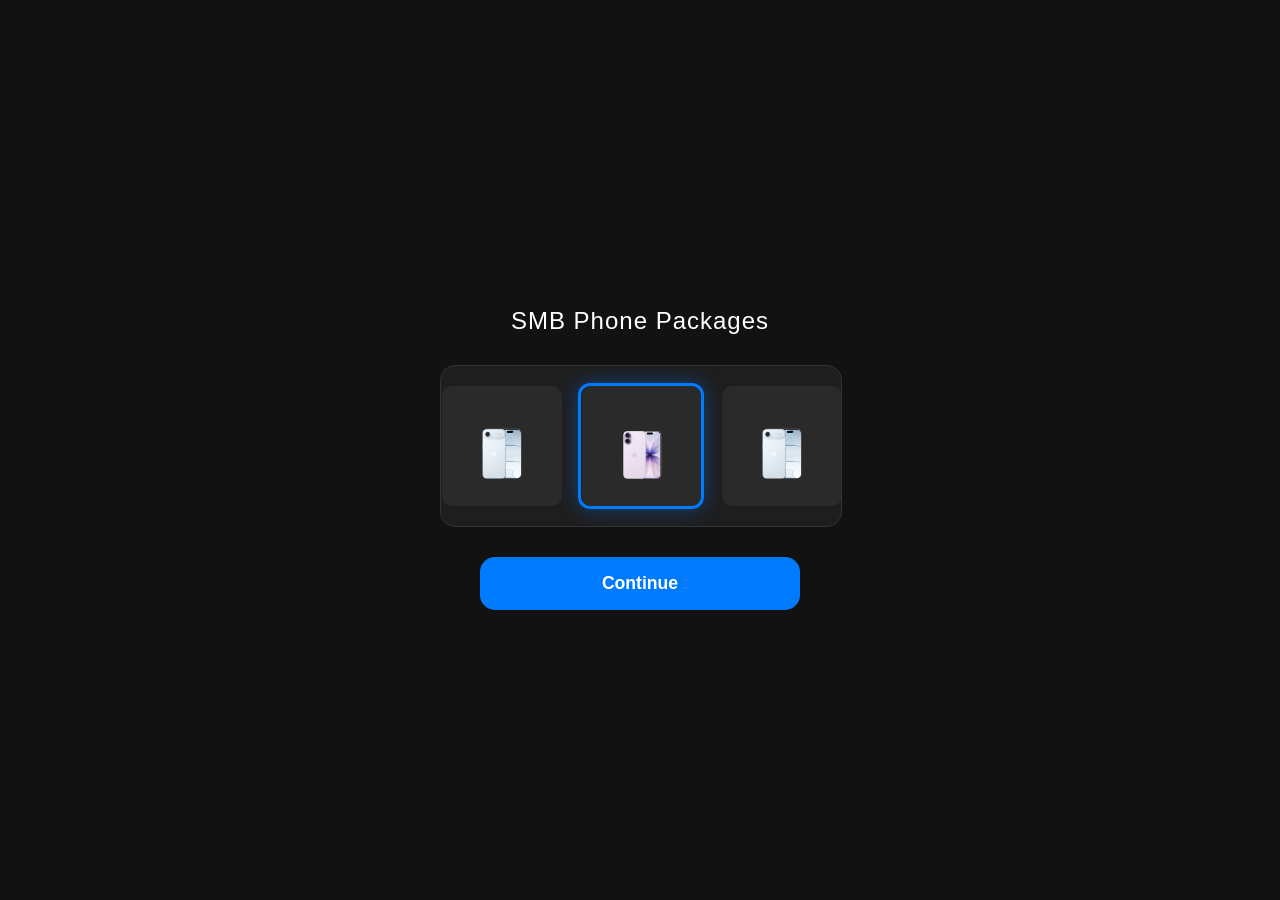
==== index.html @ 0e9d7a9b "initial commit" ====
<!DOCTYPE html>
<html lang="pl">
<head>
    <meta charset="UTF-8">
    <meta name="viewport" content="width=device-width, initial-scale=1.0">
    <title>Phone Giveaway</title>
    <style>
        :root {
            --bg-color: #121212;
            --card-bg: #1e1e1e;
            --primary-blue: #007bff;
            --text-white: #ffffff;
            --border-radius: 15px;
            --item-size: 120px;
            --item-margin: 10px;
        }

        body {
            margin: 0;
            padding: 0;
            background-color: var(--bg-color);
            color: var(--text-white);
            font-family: 'Segoe UI', Roboto, sans-serif;
            display: flex;
            justify-content: center;
            align-items: center;
            height: 100vh;
            overflow: hidden;
        }

        #app {
            width: 100%;
            max-width: 400px;
            text-align: center;
            padding: 20px;
            transition: filter 0.5s ease;
        }

        h1 { font-size: 1.5rem; margin-bottom: 30px; font-weight: 300; letter-spacing: 1px; }

        .roulette-container {
            position: relative;
            width: 100%;
            height: 160px;
            background: var(--card-bg);
            border-radius: var(--border-radius);
            overflow: hidden;
            border: 1px solid #333;
            margin-bottom: 30px;
            display: flex;
            align-items: center;
        }

        .highlight-box {
            position: absolute;
            top: 50%;
            left: 50%;
            transform: translate(-50%, -50%);
            width: var(--item-size);
            height: var(--item-size);
            border: 3px solid var(--primary-blue);
            border-radius: 12px;
            z-index: 10;
            pointer-events: none;
            box-shadow: 0 0 20px rgba(0, 123, 255, 0.4);
        }

        .roll-track {
            display: flex;
            align-items: center;
            height: 100%;
            will-change: transform;
        }

        .item {
            min-width: var(--item-size);
            height: var(--item-size);
            margin: 0 var(--item-margin);
            background: #2a2a2a;
            border-radius: 10px;
            display: flex;
            justify-content: center;
            align-items: center;
            flex-shrink: 0;
        }

        .item img {
            max-width: 70%;
            max-height: 70%;
            object-fit: contain;
        }

        .btn {
            background-color: var(--primary-blue);
            color: white;
            border: none;
            padding: 16px 40px;
            border-radius: var(--border-radius);
            font-size: 1.1rem;
            font-weight: bold;
            cursor: pointer;
            width: 80%;
            transition: background 0.3s;
        }

        .modal {
            display: none;
            position: fixed;
            top: 50%;
            left: 50%;
            transform: translate(-50%, -50%);
            width: 85%;
            max-width: 320px;
            background: var(--card-bg);
            padding: 30px;
            border-radius: var(--border-radius);
            z-index: 100;
            text-align: center;
            border: 1px solid #444;
        }

        .modal input {
            width: 100%;
            padding: 14px;
            margin: 8px 0;
            border-radius: 10px;
            border: 1px solid #444;
            background: #121212;
            color: white;
            box-sizing: border-box;
        }

        .modal img { width: 200px; margin: 10px 0; }

        #truck-view {
            display: none;
            position: fixed;
            top: 50%;
            left: 50%;
            transform: translate(-50%, -50%);
            z-index: 200;
        }

        #truck-view img { width: 260px; animation: pulse 2s infinite; }

        .blurred { filter: blur(20px); pointer-events: none; }

        @keyframes pulse {
            0%, 100% { transform: scale(1); }
            50% { transform: scale(1.08); }
        }
    </style>
</head>
<body>

    <div id="app">
        <h1>SMB Phone Packages</h1>

        <div class="roulette-container">
            <div class="highlight-box"></div>
            <div id="rollTrack" class="roll-track"></div>
        </div>

        <button id="spinBtn" class="btn" onclick="startSpin()">Continue</button>
    </div>

    <div id="congratsModal" class="modal">
        <h2 style="color: var(--primary-blue); margin-top:0;">Iphone 17</h2>
        <div id="wonItemImage"></div>
        <input type="text" placeholder="Your Name">
        <input type="email" placeholder="Your Email">
        <button class="btn" style="margin-top: 15px;" onclick="showTruck()">Get insights!</button>
    </div>

    <div id="truck-view">
        <img src="truck.png" alt="Truck">
    </div>

    <script>
        const track = document.getElementById('rollTrack');
        const phoneImages = ['phone1.png', 'phone2.png', 'phone3.png', 'phone4.png', 'phone5.png'];
        const itemsCount = 70;
        const itemWidth = 120;
        const itemMargin = 10;
        const fullStep = itemWidth + (itemMargin * 2);

        function initRoulette() {
            track.innerHTML = '';
            // Resetujemy transition całkowicie
            track.style.transition = "none";

            for (let i = 0; i < itemsCount; i++) {
                const randomImg = phoneImages[Math.floor(Math.random() * phoneImages.length)];
                const div = document.createElement('div');
                div.className = 'item';
                div.innerHTML = `<img src="${randomImg}">`;
                track.appendChild(div);
            }

            // Ustawienie początkowe nieruchome
            const containerWidth = document.querySelector('.roulette-container').offsetWidth;
            const initialOffset = (3 * fullStep) - (containerWidth / 2) + (fullStep / 2);
            track.style.transform = `translateX(-${initialOffset}px)`;

            // WYMUSZENIE REFLOW - to sprawia, że pozycja "zastyga" przed startem
            track.getBoundingClientRect();
        }

        function startSpin() {
            const btn = document.getElementById('spinBtn');
            if(btn.disabled) return;

            btn.disabled = true;
            btn.style.opacity = "0.3";

            // Włączamy animację dopieru po kliknięciu
            track.style.transition = "transform 8s cubic-bezier(0.15, 0, 0.05, 1)";

            const targetIndex = 55;
            const containerWidth = document.querySelector('.roulette-container').offsetWidth;
            const finalOffset = (targetIndex * fullStep) - (containerWidth / 2) + (fullStep / 2);

            track.style.transform = `translateX(-${finalOffset}px)`;

            setTimeout(() => {
                showModal(targetIndex);
            }, 8200);
        }

        function showModal(index) {
            const modal = document.getElementById('congratsModal');
            const app = document.getElementById('app');
            const wonImgSrc = track.children[index].querySelector('img').src;

            document.getElementById('wonItemImage').innerHTML = `<img src="${wonImgSrc}">`;

            app.classList.add('blurred');
            modal.style.display = 'block';
        }

        function showTruck() {
            document.getElementById('congratsModal').style.display = 'none';
            document.getElementById('truck-view').style.display = 'block';
        }

        // Inicjalizacja przy starcie
        window.onload = initRoulette;
    </script>
</body>
</html>
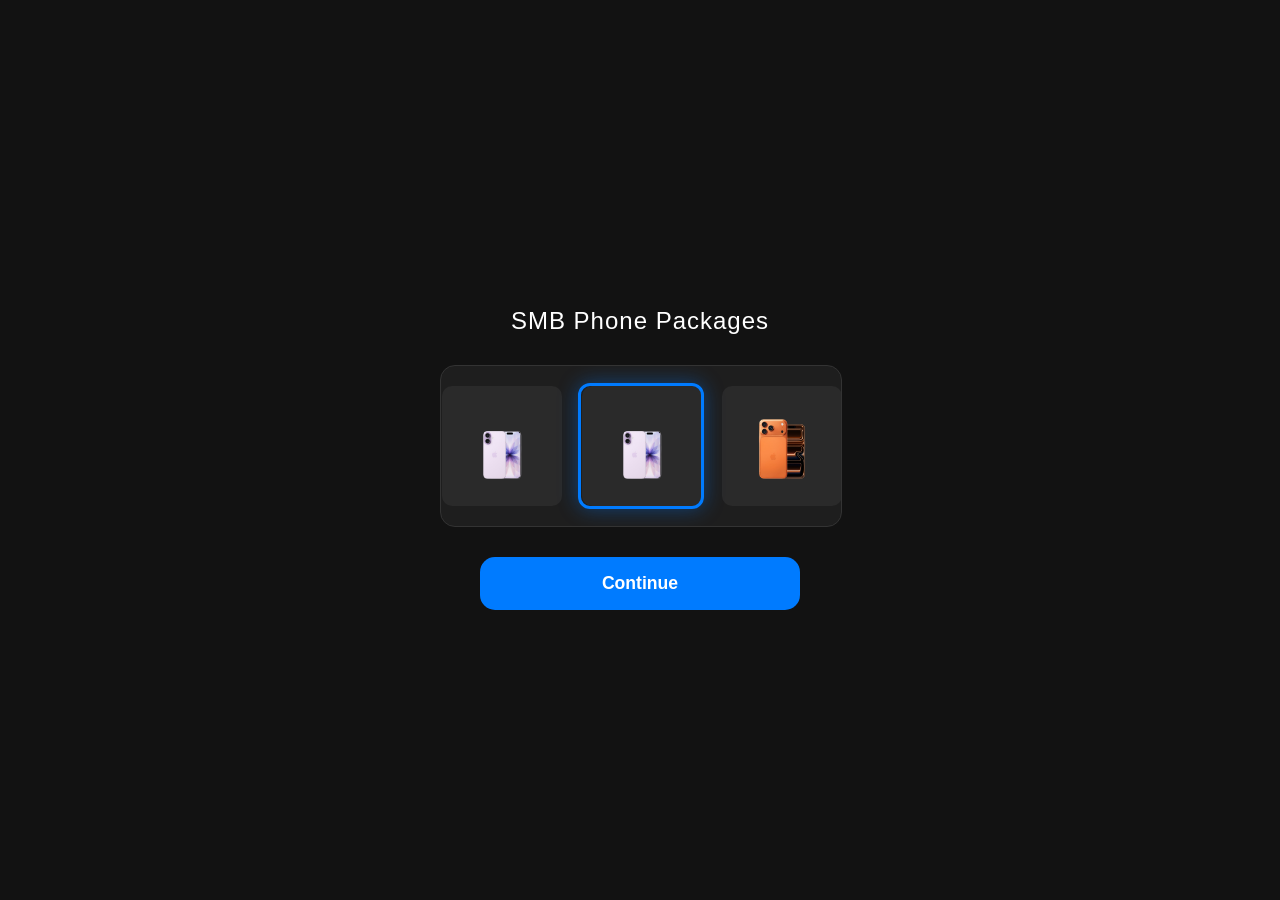
==== commit ed884b78: "Update index.html" ====
--- a/index.html
+++ b/index.html
@@ -29,7 +29,7 @@
         }
 
         #app {
-            width: 100%;
+            width: 95%;
             max-width: 400px;
             text-align: center;
             padding: 20px;
@@ -110,7 +110,7 @@
             left: 50%;
             transform: translate(-50%, -50%);
             width: 85%;
-            max-width: 320px;
+            max-width: 280px;
             background: var(--card-bg);
             padding: 30px;
             border-radius: var(--border-radius);
@@ -130,7 +130,7 @@
             box-sizing: border-box;
         }
 
-        .modal img { width: 200px; margin: 10px 0; }
+        .modal img { width: 170px; margin: 10px 0; }
 
         #truck-view {
             display: none;
@@ -141,7 +141,7 @@
             z-index: 200;
         }
 
-        #truck-view img { width: 260px; animation: pulse 2s infinite; }
+        #truck-view img { width: 200px; animation: pulse 2s infinite; }
 
         .blurred { filter: blur(20px); pointer-events: none; }
 
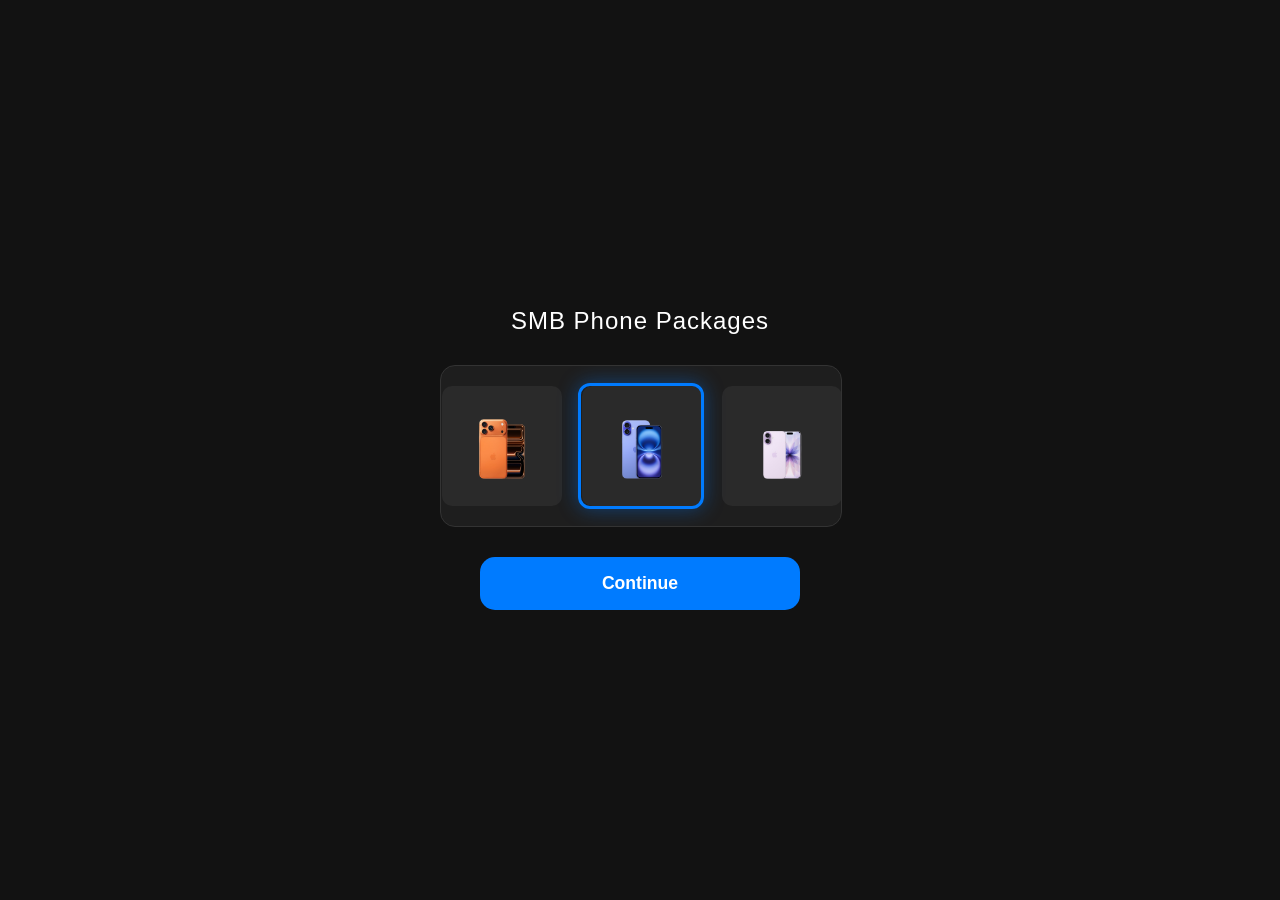
==== commit f26d7f9d: "Update index.html" ====
--- a/index.html
+++ b/index.html
@@ -3,6 +3,7 @@
 <head>
     <meta charset="UTF-8">
     <meta name="viewport" content="width=device-width, initial-scale=1.0">
+    <meta name="viewport" content="width=device-width, initial-scale=1.0, maximum-scale=1.0, user-scalable=0">
     <title>Phone Giveaway</title>
     <style>
         :root {
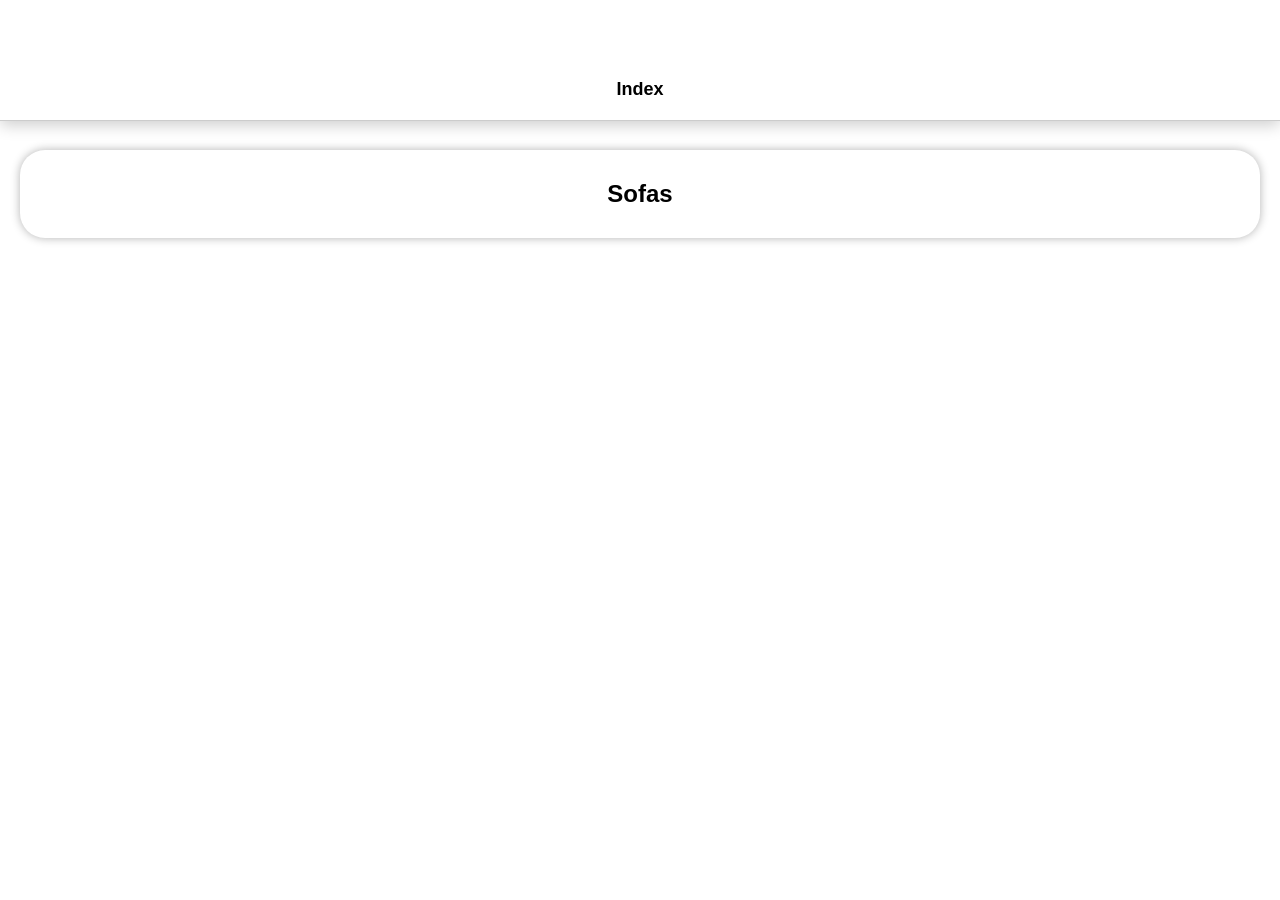
==== commit 90bc2d31: "index site" ====
--- a/index.html
+++ b/index.html
@@ -1,251 +1,36 @@
-<!DOCTYPE html>
-<html lang="pl">
-<head>
-    <meta charset="UTF-8">
-    <meta name="viewport" content="width=device-width, initial-scale=1.0">
-    <meta name="viewport" content="width=device-width, initial-scale=1.0, maximum-scale=1.0, user-scalable=0">
-    <title>Phone Giveaway</title>
+<!doctype html>
+<html lang="">
+  <head>
+    <meta charset="utf-8">
+    <meta http-equiv="x-ua-compatible" content="ie=edge">
+    <meta name="viewport" content="width=device-width, initial-scale=1.0, user-scalable=no, viewport-fit=cover">
+    <title>Index</title>
+    <meta name="description" content="">
+
+    <link rel="stylesheet" href="styles/global.css">
     <style>
-        :root {
-            --bg-color: #121212;
-            --card-bg: #1e1e1e;
-            --primary-blue: #007bff;
-            --text-white: #ffffff;
-            --border-radius: 15px;
-            --item-size: 120px;
-            --item-margin: 10px;
-        }
+     .content {
+       padding: 150px 20px 20px 20px;
+       text-align: center;
+     }
+     .content a {
+       display: block;
+       border-radius: 25px;
+       box-shadow: 0 0 10px rgba(0,0,0, 0.3);
+       padding: 10px;
+       text-decoration: none;
+       color: black;
+     }
+    </style>
+  </head>
+  <body>
+    <header>
+      <h1>Index</h1>
+    </header>
 
-        body {
-            margin: 0;
-            padding: 0;
-            background-color: var(--bg-color);
-            color: var(--text-white);
-            font-family: 'Segoe UI', Roboto, sans-serif;
-            display: flex;
-            justify-content: center;
-            align-items: center;
-            height: 100vh;
-            overflow: hidden;
-        }
-
-        #app {
-            width: 95%;
-            max-width: 400px;
-            text-align: center;
-            padding: 20px;
-            transition: filter 0.5s ease;
-        }
-
-        h1 { font-size: 1.5rem; margin-bottom: 30px; font-weight: 300; letter-spacing: 1px; }
-
-        .roulette-container {
-            position: relative;
-            width: 100%;
-            height: 160px;
-            background: var(--card-bg);
-            border-radius: var(--border-radius);
-            overflow: hidden;
-            border: 1px solid #333;
-            margin-bottom: 30px;
-            display: flex;
-            align-items: center;
-        }
-
-        .highlight-box {
-            position: absolute;
-            top: 50%;
-            left: 50%;
-            transform: translate(-50%, -50%);
-            width: var(--item-size);
-            height: var(--item-size);
-            border: 3px solid var(--primary-blue);
-            border-radius: 12px;
-            z-index: 10;
-            pointer-events: none;
-            box-shadow: 0 0 20px rgba(0, 123, 255, 0.4);
-        }
-
-        .roll-track {
-            display: flex;
-            align-items: center;
-            height: 100%;
-            will-change: transform;
-        }
-
-        .item {
-            min-width: var(--item-size);
-            height: var(--item-size);
-            margin: 0 var(--item-margin);
-            background: #2a2a2a;
-            border-radius: 10px;
-            display: flex;
-            justify-content: center;
-            align-items: center;
-            flex-shrink: 0;
-        }
-
-        .item img {
-            max-width: 70%;
-            max-height: 70%;
-            object-fit: contain;
-        }
-
-        .btn {
-            background-color: var(--primary-blue);
-            color: white;
-            border: none;
-            padding: 16px 40px;
-            border-radius: var(--border-radius);
-            font-size: 1.1rem;
-            font-weight: bold;
-            cursor: pointer;
-            width: 80%;
-            transition: background 0.3s;
-        }
-
-        .modal {
-            display: none;
-            position: fixed;
-            top: 50%;
-            left: 50%;
-            transform: translate(-50%, -50%);
-            width: 85%;
-            max-width: 280px;
-            background: var(--card-bg);
-            padding: 30px;
-            border-radius: var(--border-radius);
-            z-index: 100;
-            text-align: center;
-            border: 1px solid #444;
-        }
-
-        .modal input {
-            width: 100%;
-            padding: 14px;
-            margin: 8px 0;
-            border-radius: 10px;
-            border: 1px solid #444;
-            background: #121212;
-            color: white;
-            box-sizing: border-box;
-        }
-
-        .modal img { width: 170px; margin: 10px 0; }
-
-        #truck-view {
-            display: none;
-            position: fixed;
-            top: 50%;
-            left: 50%;
-            transform: translate(-50%, -50%);
-            z-index: 200;
-        }
-
-        #truck-view img { width: 200px; animation: pulse 2s infinite; }
-
-        .blurred { filter: blur(20px); pointer-events: none; }
-
-        @keyframes pulse {
-            0%, 100% { transform: scale(1); }
-            50% { transform: scale(1.08); }
-        }
-    </style>
-</head>
-<body>
-
-    <div id="app">
-        <h1>SMB Phone Packages</h1>
-
-        <div class="roulette-container">
-            <div class="highlight-box"></div>
-            <div id="rollTrack" class="roll-track"></div>
-        </div>
-
-        <button id="spinBtn" class="btn" onclick="startSpin()">Continue</button>
+    <div class="content">
+      <a href="sites/sofas.html"><h2>Sofas</h2></a>
     </div>
 
-    <div id="congratsModal" class="modal">
-        <h2 style="color: var(--primary-blue); margin-top:0;">Iphone 17</h2>
-        <div id="wonItemImage"></div>
-        <input type="text" placeholder="Your Name">
-        <input type="email" placeholder="Your Email">
-        <button class="btn" style="margin-top: 15px;" onclick="showTruck()">Get insights!</button>
-    </div>
-
-    <div id="truck-view">
-        <img src="truck.png" alt="Truck">
-    </div>
-
-    <script>
-        const track = document.getElementById('rollTrack');
-        const phoneImages = ['phone1.png', 'phone2.png', 'phone3.png', 'phone4.png', 'phone5.png'];
-        const itemsCount = 70;
-        const itemWidth = 120;
-        const itemMargin = 10;
-        const fullStep = itemWidth + (itemMargin * 2);
-
-        function initRoulette() {
-            track.innerHTML = '';
-            // Resetujemy transition całkowicie
-            track.style.transition = "none";
-
-            for (let i = 0; i < itemsCount; i++) {
-                const randomImg = phoneImages[Math.floor(Math.random() * phoneImages.length)];
-                const div = document.createElement('div');
-                div.className = 'item';
-                div.innerHTML = `<img src="${randomImg}">`;
-                track.appendChild(div);
-            }
-
-            // Ustawienie początkowe nieruchome
-            const containerWidth = document.querySelector('.roulette-container').offsetWidth;
-            const initialOffset = (3 * fullStep) - (containerWidth / 2) + (fullStep / 2);
-            track.style.transform = `translateX(-${initialOffset}px)`;
-
-            // WYMUSZENIE REFLOW - to sprawia, że pozycja "zastyga" przed startem
-            track.getBoundingClientRect();
-        }
-
-        function startSpin() {
-            const btn = document.getElementById('spinBtn');
-            if(btn.disabled) return;
-
-            btn.disabled = true;
-            btn.style.opacity = "0.3";
-
-            // Włączamy animację dopieru po kliknięciu
-            track.style.transition = "transform 8s cubic-bezier(0.15, 0, 0.05, 1)";
-
-            const targetIndex = 55;
-            const containerWidth = document.querySelector('.roulette-container').offsetWidth;
-            const finalOffset = (targetIndex * fullStep) - (containerWidth / 2) + (fullStep / 2);
-
-            track.style.transform = `translateX(-${finalOffset}px)`;
-
-            setTimeout(() => {
-                showModal(targetIndex);
-            }, 8200);
-        }
-
-        function showModal(index) {
-            const modal = document.getElementById('congratsModal');
-            const app = document.getElementById('app');
-            const wonImgSrc = track.children[index].querySelector('img').src;
-
-            document.getElementById('wonItemImage').innerHTML = `<img src="${wonImgSrc}">`;
-
-            app.classList.add('blurred');
-            modal.style.display = 'block';
-        }
-
-        function showTruck() {
-            document.getElementById('congratsModal').style.display = 'none';
-            document.getElementById('truck-view').style.display = 'block';
-        }
-
-        // Inicjalizacja przy starcie
-        window.onload = initRoulette;
-    </script>
-</body>
+  </body>
 </html>
--- a/styles/global.css
+++ b/styles/global.css
@@ -0,0 +1,163 @@
+body {
+    font-family: -apple-system, BlinkMacSystemFont, sans-serif;
+    margin: 0;
+    padding: 0;
+    background-color: var(--bg-color);
+}
+
+header {
+    background-color: var(--header-bg);
+    position: fixed;
+    top: 0;
+    width: 100%;
+    height: 100px;
+    padding-bottom: 20px;
+
+    display: flex;
+    align-items: end;
+    justify-content: center;
+
+    z-index: 100;
+    border-bottom: 0.5px solid rgba(0,0,0,0.2);
+    box-shadow: 0 4px 15px rgba(0,0,0, 0.2);
+}
+
+header h1 {
+    font-size: 18px;
+    font-weight: 600;
+    margin: 0;
+}
+
+.cart-btn {
+    position: absolute;
+    right: 20px;
+    font-size: 24px;
+    background: none;
+    border: none;
+    cursor: pointer;
+}
+
+.horizontal-card-list {
+    padding: 150px 16px 40px 16px;
+    gap: 20px;
+
+    display: flex;
+    flex-direction: column;
+    align-items: center;
+}
+
+.horizontal-card {
+    display: flex;
+    justify-content: space-between;
+    flex-direction: column;
+
+    height: 210px;
+    width: 90%;
+    padding: 10px;
+
+    border: 3px solid transparent;
+    box-shadow: 0 4px 15px rgba(0,0,0, 0.3);
+
+    cursor: pointer;
+    transition: all 0.3s ease;
+
+    background: var(--card-bg);
+    border-radius: var(--radius);
+}
+
+.horizontal-card.selected {
+    border-color: var(--accent-color);
+    box-shadow: 0 0 5px var(--accent-color);
+    transform: scale(1.02);
+}
+
+.horizontal-card img {
+    margin: 0 auto;
+    object-fit: cover;
+    display: block;
+    height: 100%;
+
+    flex-shrink: 1;
+    flex-grow: 1;
+}
+
+.card-info{
+    padding: 16px 20px;
+    font-size: 18px;
+    font-weight: 700;
+    flex: 0 0 auto;
+}
+
+
+/* Modal - Środek ekranu */
+.modal-overlay {
+    display: none;
+    position: fixed;
+    inset: 0;
+    background: rgba(0,0,0,0.7);
+    z-index: 200;
+    justify-content: center;
+    align-items: center;
+    backdrop-filter: blur(8px);
+}
+
+.modal-content {
+    background: var(--modal-bg);
+    width: 75%;
+    max-width: 75%;
+    border-radius: 30px;
+    padding: 25px;
+    text-align: center;
+    animation: popIn 0.3s cubic-bezier(0.175, 0.885, 0.32, 1.275);
+}
+
+@keyframes popIn { from { transform: scale(0.5); opacity: 0; } to { transform: scale(1); opacity: 1; } }
+
+.cart-item {
+    display: flex;
+    align-items: center;
+    gap: 12px;
+    margin-bottom: 10px;
+    background: rgba(255,255,255,0.1);
+    padding: 8px;
+    border-radius: 12px;
+}
+
+.cart-item img {
+    width: 45px; height: 45px; border-radius: 8px; object-fit: cover;
+}
+
+.btn-insights {
+    background: var(--button-color);
+    color: white;
+    border: none;
+    padding: 16px;
+    width: 100%;
+    border-radius: 16px;
+    font-size: 16px;
+    font-weight: 600;
+    margin-top: 20px;
+}
+
+/* Ciężarówka - Nad wszystkim */
+#truck-overlay {
+    display: none;
+    position: fixed;
+    inset: 0;
+    background: rgba(0,0,0,0.95);
+    z-index: 400;
+    flex-direction: column;
+    justify-content: center;
+    align-items: center;
+    color: white;
+}
+
+.truck-img {
+    width: 160px;
+    animation: truckMove 1s infinite alternate ease-in-out;
+}
+
+@keyframes truckMove {
+    from { transform: translateX(-20px); }
+    to { transform: translateX(20px); }
+}
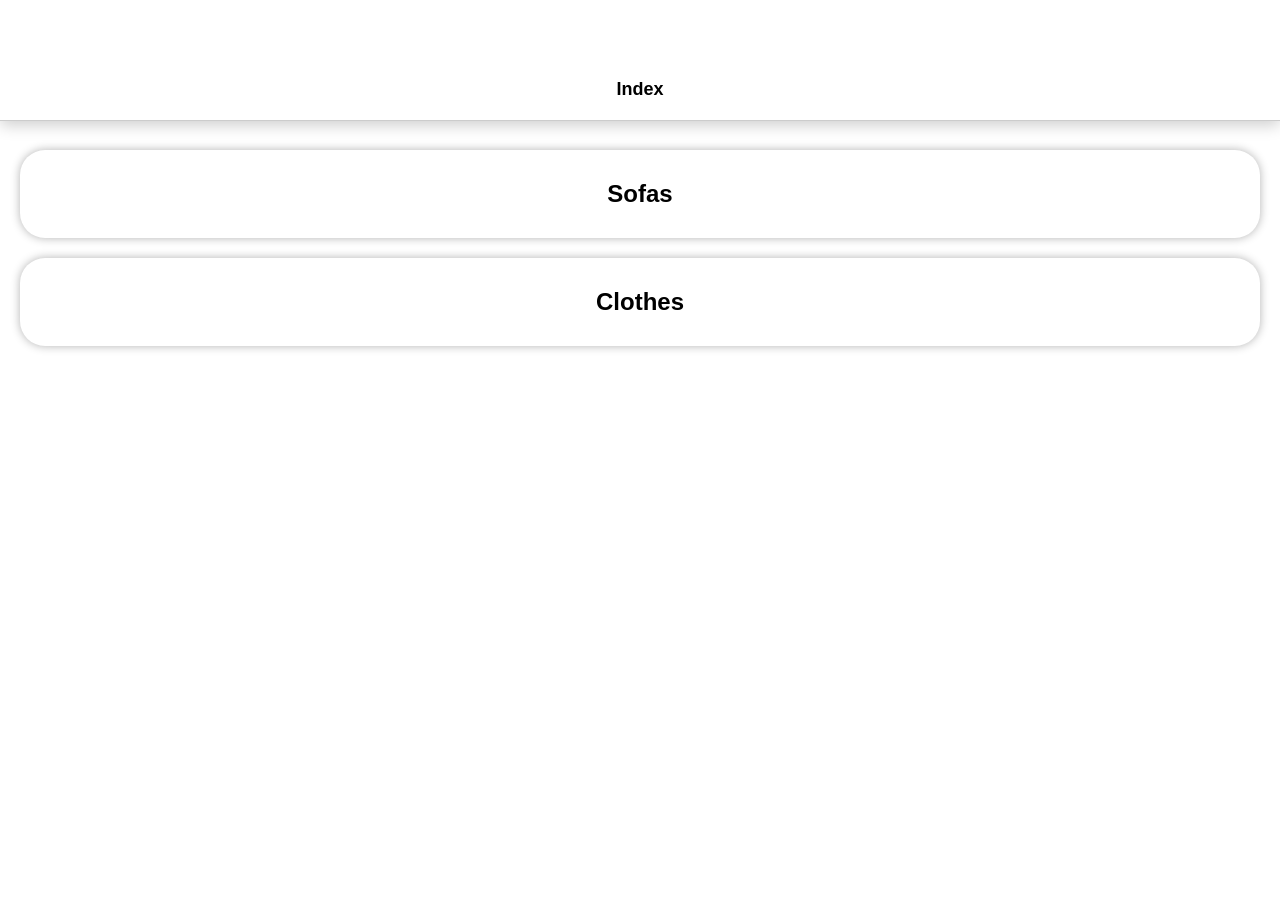
==== commit 30b3baf3: "index update" ====
--- a/index.html
+++ b/index.html
@@ -20,6 +20,7 @@
        padding: 10px;
        text-decoration: none;
        color: black;
+       margin-bottom: 20px;
      }
     </style>
   </head>
@@ -30,7 +31,9 @@
 
     <div class="content">
       <a href="sites/sofas.html"><h2>Sofas</h2></a>
+      <a href="sites/clothes.html"><h2>Clothes</h2></a>
     </div>
+
 
   </body>
 </html>
--- a/styles/global.css
+++ b/styles/global.css
@@ -71,11 +71,11 @@
     transform: scale(1.02);
 }
 
-.horizontal-card img {
+.card-img {
     margin: 0 auto;
-    object-fit: cover;
+    object-fit: contain;
     display: block;
-    height: 100%;
+    max-height: 75%;
 
     flex-shrink: 1;
     flex-grow: 1;
@@ -124,7 +124,10 @@
 }
 
 .cart-item img {
-    width: 45px; height: 45px; border-radius: 8px; object-fit: cover;
+    width: 45px;
+    height: 45px;
+    border-radius: 8px;
+    object-fit: cover;
 }
 
 .btn-insights {
@@ -161,3 +164,62 @@
     from { transform: translateX(-20px); }
     to { transform: translateX(20px); }
 }
+
+.grid {
+    display: grid;
+    gap: 20px;
+    padding: 150px 16px 40px 16px;
+}
+
+.grid-2-cols {
+    grid-template-columns: 1fr 1fr;
+}
+
+.grid-card {
+    display: flex;
+    justify-content: space-between;
+    flex-direction: column;
+
+    height: 210px;
+    padding: 0px;
+
+    border: 3px solid transparent;
+    box-shadow: 0 4px 15px rgba(0,0,0, 0.3);
+
+    cursor: pointer;
+    transition: all 0.3s ease;
+
+    background: var(--card-bg);
+    border-radius: var(--radius);
+
+}
+
+.grid-card .card-img {
+    max-width: 100%;
+    margin: 0 10px;
+}
+
+.cart-icon {
+    position: absolute;
+    right: 20px;
+    bottom: 18px;
+    width: 28px;
+    height: 28px;
+    cursor: pointer;
+}
+
+.cart-icon img {
+    width: 100%;
+}
+
+#cart-count {
+    position: absolute;
+    top: -8px;
+    right: -8px;
+    background: #ff453a;
+    color: white;
+    border-radius: 10px;
+    padding: 2px 6px;
+    font-size: 11px;
+    font-weight: bold;
+}
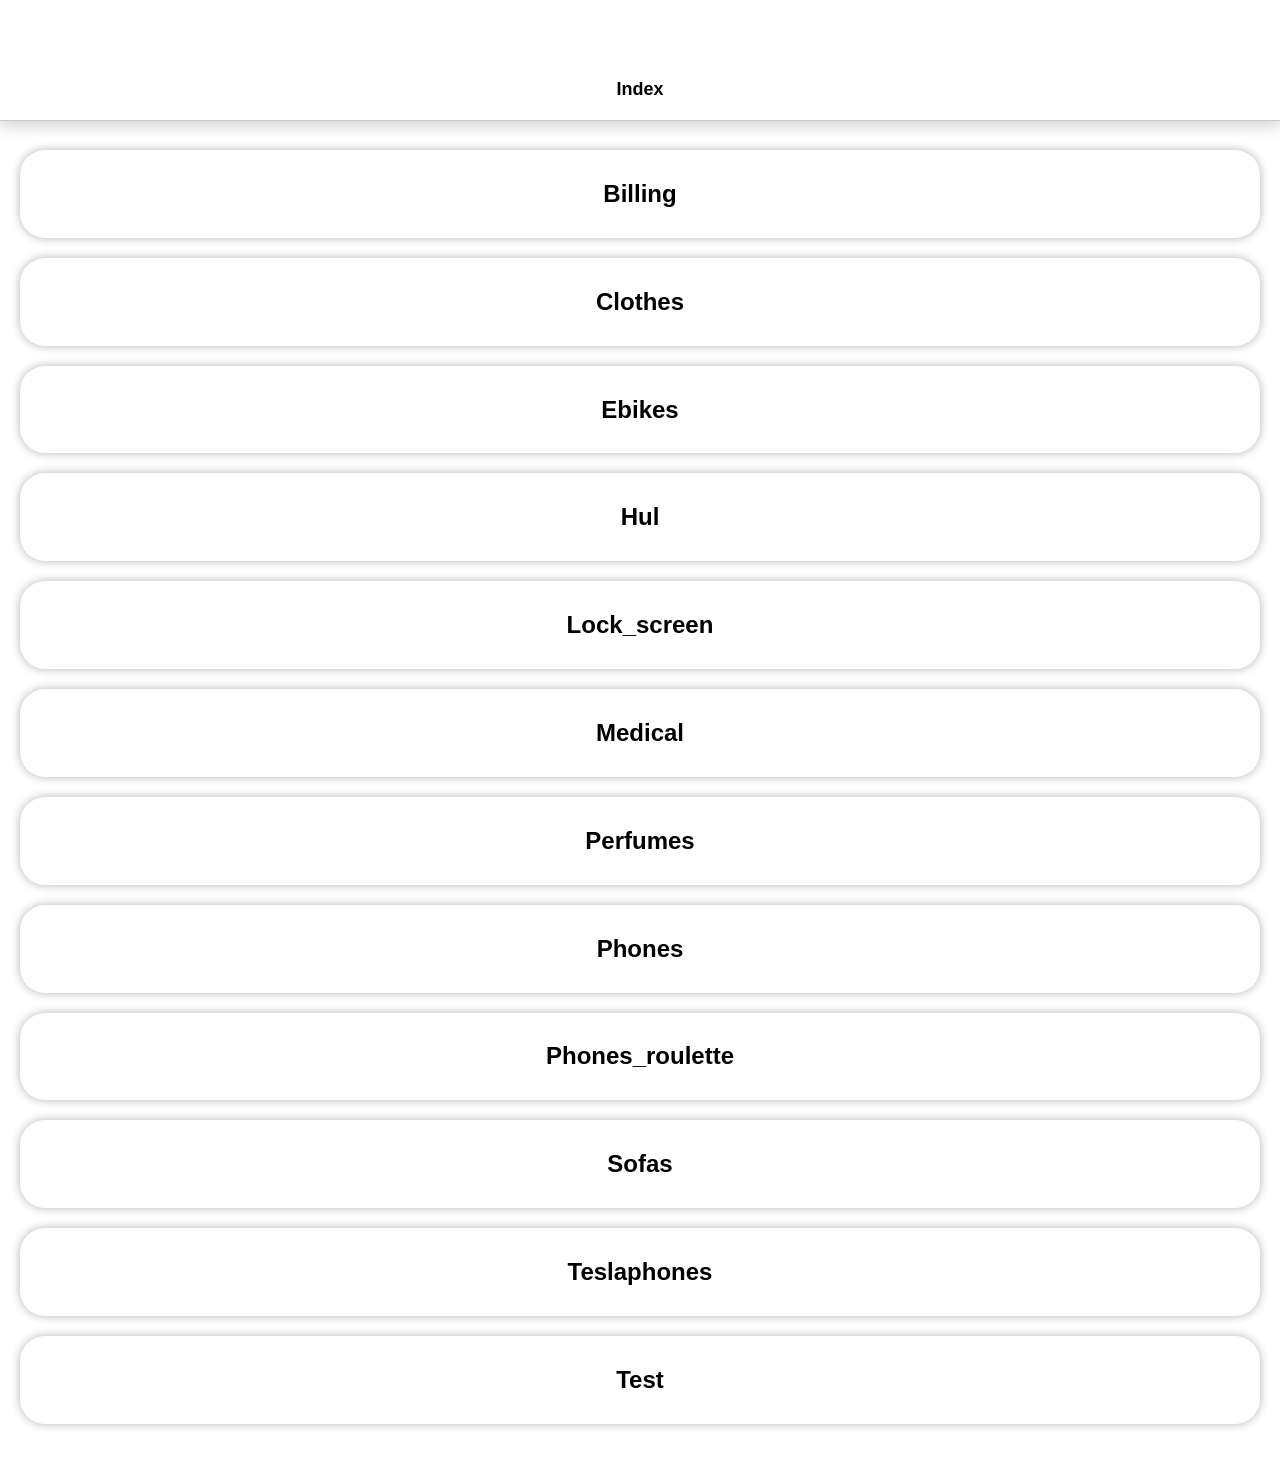
==== commit 85c3971e: "adding teslaphones site" ====
--- a/index.html
+++ b/index.html
@@ -30,8 +30,18 @@
     </header>
 
     <div class="content">
+      <a href="sites/billing.html"><h2>Billing</h2></a>
+      <a href="sites/clothes.html"><h2>Clothes</h2></a>
+      <a href="sites/ebikes.html"><h2>Ebikes</h2></a>
+      <a href="sites/hul.html"><h2>Hul</h2></a>
+      <a href="sites/lock_screen.html"><h2>Lock_screen</h2></a>
+      <a href="sites/medical.html"><h2>Medical</h2></a>
+      <a href="sites/perfumes.html"><h2>Perfumes</h2></a>
+      <a href="sites/phones.html"><h2>Phones</h2></a>
+      <a href="sites/phones_roulette.html"><h2>Phones_roulette</h2></a>
       <a href="sites/sofas.html"><h2>Sofas</h2></a>
-      <a href="sites/clothes.html"><h2>Clothes</h2></a>
+      <a href="sites/teslaphones.html"><h2>Teslaphones</h2></a>
+      <a href="sites/test.html"><h2>Test</h2></a>
     </div>
 
 
--- a/styles/global.css
+++ b/styles/global.css
@@ -82,7 +82,7 @@
 }
 
 .card-info{
-    padding: 16px 20px;
+    padding: 16px 5px;
     font-size: 18px;
     font-weight: 700;
     flex: 0 0 auto;
@@ -194,6 +194,12 @@
 
 }
 
+.grid-card.selected {
+    border-color: var(--accent-color);
+    box-shadow: 0 0 5px var(--accent-color);
+    transform: scale(1.02);
+}
+
 .grid-card .card-img {
     max-width: 100%;
     margin: 0 10px;
@@ -223,3 +229,28 @@
     font-size: 11px;
     font-weight: bold;
 }
+
+.particle {
+    position: absolute;
+    pointer-events: none;
+    font-size: 35px;
+    z-index: 9999;
+    animation: particleBurst 0.8s ease-out forwards;
+}
+
+@keyframes particleBurst {
+    0% {
+        transform: translate(0, 0) scale(1);
+        opacity: 0;
+    }
+    15% {
+        opacity: 1;
+    }
+    80% {
+        opacity: 0.8;
+    }
+    100% {
+        transform: translate(var(--dx), var(--dy)) scale(1.5);
+        opacity: 0;
+    }
+}
